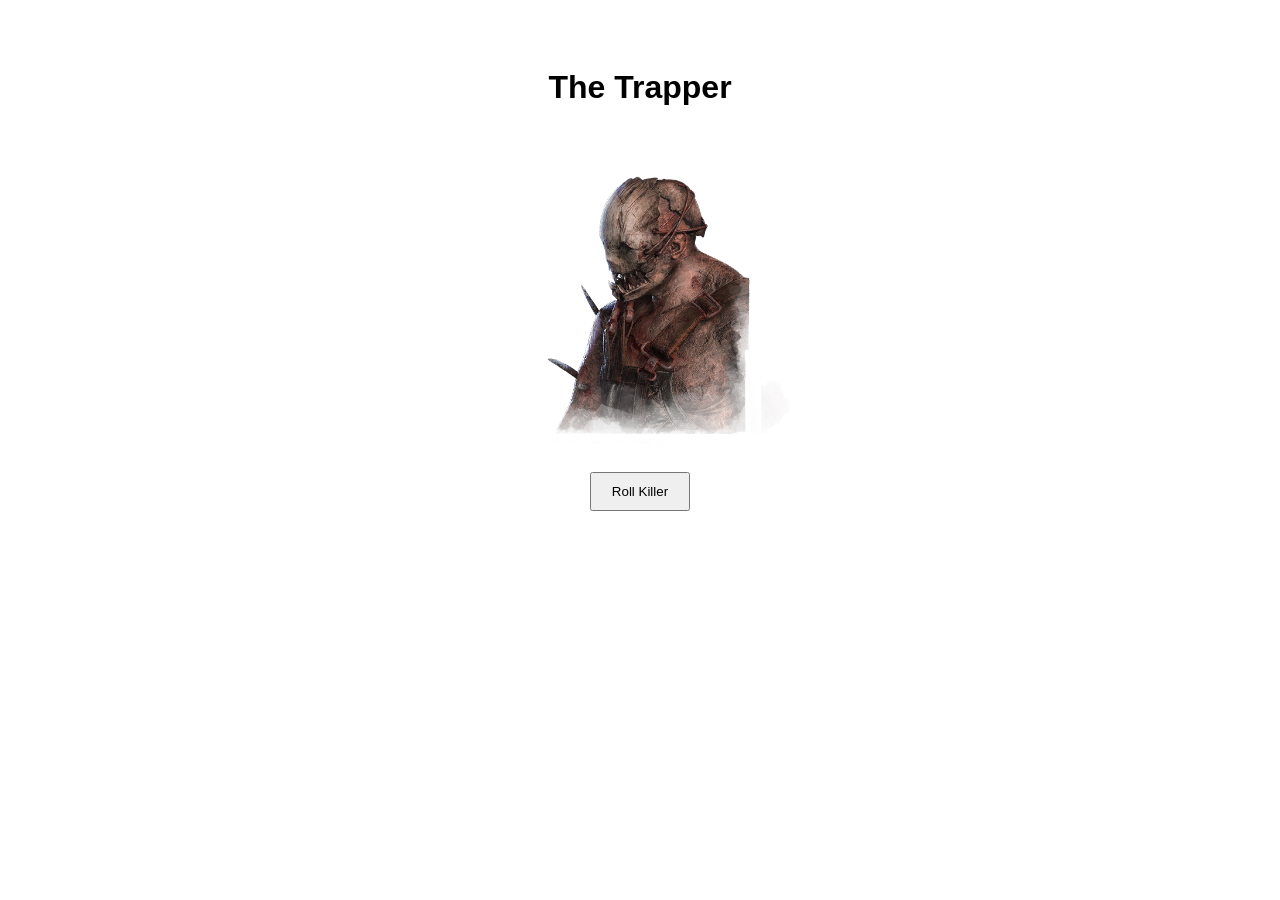
==== docs/index.html @ ec9397ef "Initial Commit" ====
<!DOCTYPE html>
<html lang="en">
<head>
    <meta charset="UTF-8" />
    <title>DBD Killer Randomizer (PROTOTYPE)</title>
    <style>
        body {
            font-family: Arial, sans-serif;
            text-align: center;
            padding: 40px;
        }
        img {
            max-width: 300px;
            height: auto;
            margin-top: 20px;
        }
        button {
            margin-top: 20px;
            padding: 10px 20px;
            cursor: pointer;
        }
    </style>
</head>
<body>

<h1 id="killer-name">Loading...</h1>

<img id="killer-img" alt="Killer Image" />

<br />
<button onclick="showRandomKiller()">Roll Killer</button>

<script src="script.js"></script>
</body>
</html>
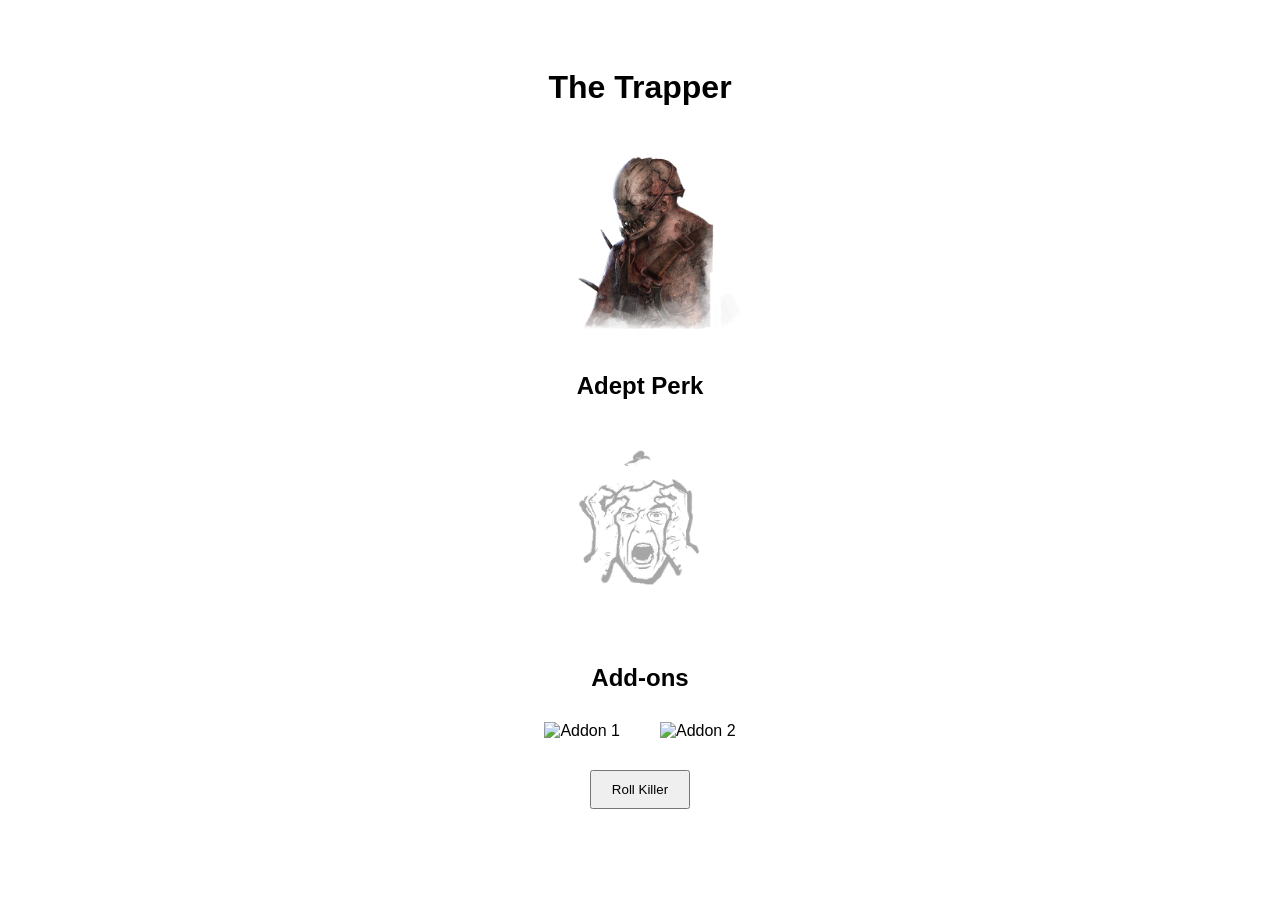
==== commit b96a2404: "Testing functionality with perks and addons" ====
--- a/docs/index.html
+++ b/docs/index.html
@@ -3,23 +3,7 @@
 <head>
     <meta charset="UTF-8" />
     <title>DBD Killer Randomizer (PROTOTYPE)</title>
-    <style>
-        body {
-            font-family: Arial, sans-serif;
-            text-align: center;
-            padding: 40px;
-        }
-        img {
-            max-width: 300px;
-            height: auto;
-            margin-top: 20px;
-        }
-        button {
-            margin-top: 20px;
-            padding: 10px 20px;
-            cursor: pointer;
-        }
-    </style>
+    <link rel="stylesheet" href="style.css" />
 </head>
 <body>
 
@@ -27,8 +11,16 @@
 
 <img id="killer-img" alt="Killer Image" />
 
-<br />
-<button onclick="showRandomKiller()">Roll Killer</button>
+<h2>Adept Perk</h2>
+<img id="perk-img" alt="Perk Image" />
+
+<h2>Add-ons</h2>
+<div id="addons">
+    <img id="addon1-img" alt="Addon 1" />
+    <img id="addon2-img" alt="Addon 2" />
+</div>
+
+<button id="roll-btn">Roll Killer</button>
 
 <script src="script.js"></script>
 </body>
--- a/docs/style.css
+++ b/docs/style.css
@@ -0,0 +1,23 @@
+body {
+    font-family: Arial, sans-serif;
+    text-align: center;
+    padding: 40px;
+}
+
+img {
+    max-width: 200px;
+    height: auto;
+    margin: 10px;
+}
+
+#addons {
+    display: flex;
+    justify-content: center;
+    gap: 20px;
+}
+
+button {
+    margin-top: 20px;
+    padding: 10px 20px;
+    cursor: pointer;
+}
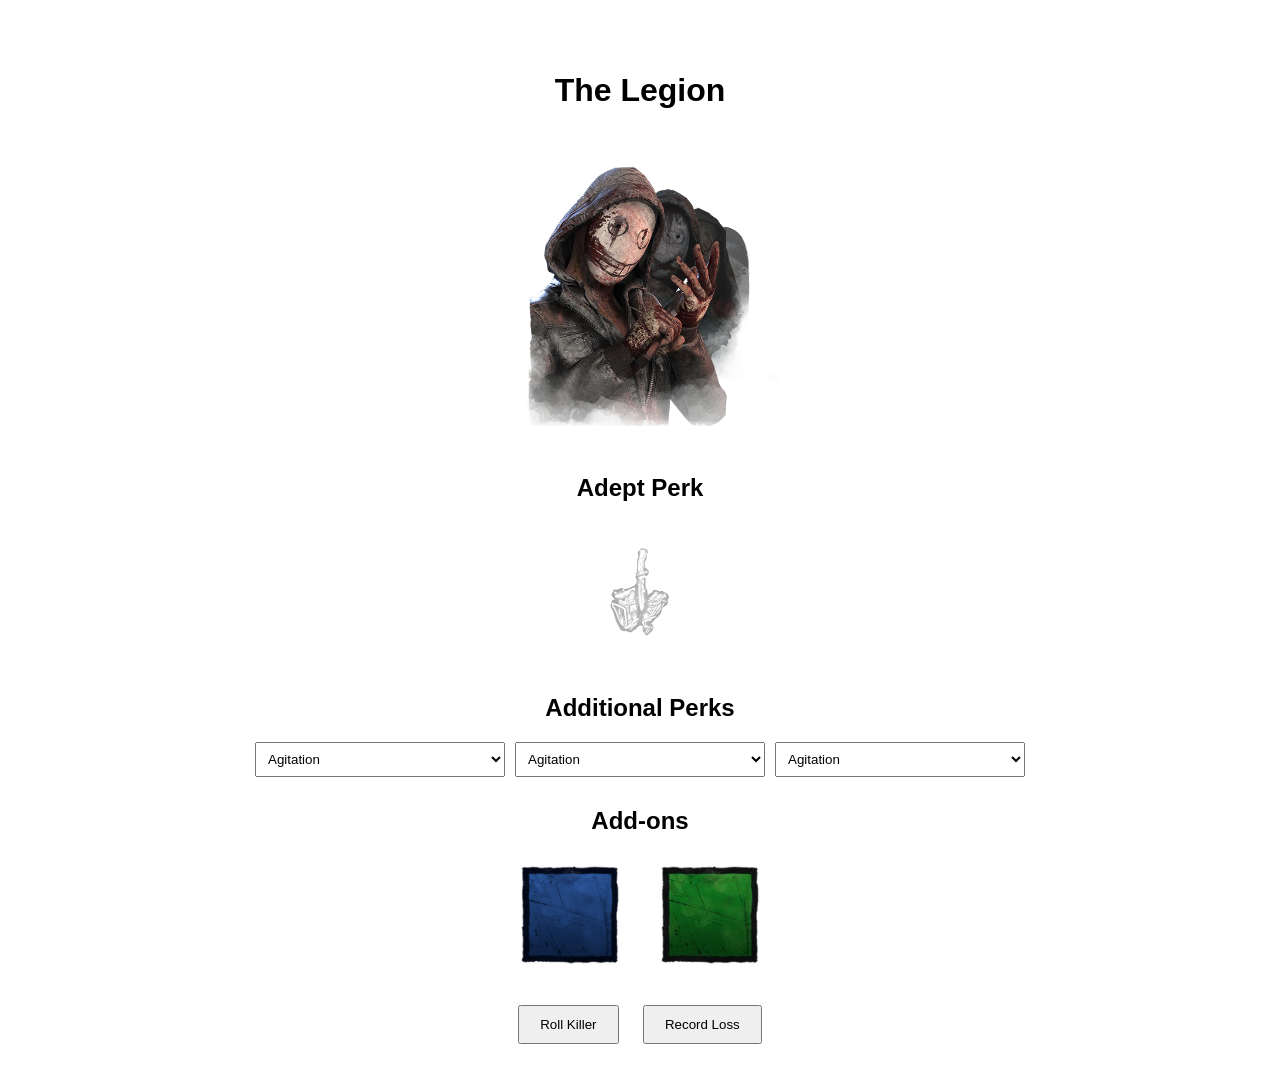
==== commit 805855fa: "Added list of perks, and some basic streak functionality including killers dying off and perks becom" ====
--- a/docs/index.html
+++ b/docs/index.html
@@ -2,26 +2,45 @@
 <html lang="en">
 <head>
     <meta charset="UTF-8" />
-    <title>DBD Killer Randomizer (PROTOTYPE)</title>
+    <title>DBD Killer Randomizer</title>
     <link rel="stylesheet" href="style.css" />
 </head>
 <body>
 
+<p id="end-message"></p>
+
+<audio id="end-sound">
+    <source src="sounds/perfect-fart.mp3" type="audio/mpeg">
+</audio>
+
 <h1 id="killer-name">Loading...</h1>
 
-<img id="killer-img" alt="Killer Image" />
+<img id="killer-img" alt="Killer Image" class="killer-image" />
 
 <h2>Adept Perk</h2>
-<img id="perk-img" alt="Perk Image" />
+<img id="perk-img" alt="Perk Image" class="perk-image" />
+
+<h2>Additional Perks</h2>
+
+<div class="perk-selects">
+    <select id="perk-select-1"></select>
+    <select id="perk-select-2"></select>
+    <select id="perk-select-3"></select>
+</div>
 
 <h2>Add-ons</h2>
+
 <div id="addons">
     <img id="addon1-img" alt="Addon 1" />
     <img id="addon2-img" alt="Addon 2" />
 </div>
 
-<button id="roll-btn">Roll Killer</button>
+<div class="buttons">
+    <button id="roll-btn">Roll Killer</button>
+    <button id="loss-btn">Record Loss</button>
+</div>
 
 <script src="script.js"></script>
+
 </body>
 </html>
--- a/docs/style.css
+++ b/docs/style.css
@@ -5,9 +5,15 @@
 }
 
 img {
-    max-width: 200px;
-    height: auto;
     margin: 10px;
+}
+
+.killer-image {
+    width: 300px;
+}
+
+.perk-image {
+    width: 128px;
 }
 
 #addons {
@@ -16,8 +22,35 @@
     gap: 20px;
 }
 
+#addons img {
+    width: 100px;
+}
+
+.perk-selects {
+    display: flex;
+    justify-content: center;
+    gap: 10px;
+    margin-bottom: 30px;
+}
+
+select {
+    padding: 8px;
+    width: 250px;
+}
+
+.buttons {
+    margin-top: 30px;
+}
+
 button {
+    padding: 10px 20px;
+    margin: 0 10px;
+    cursor: pointer;
+}
+
+#end-message {
     margin-top: 20px;
-    padding: 10px 20px;
-    cursor: pointer;
+    font-size: 24px;
+    font-weight: bold;
+    color: red;
 }
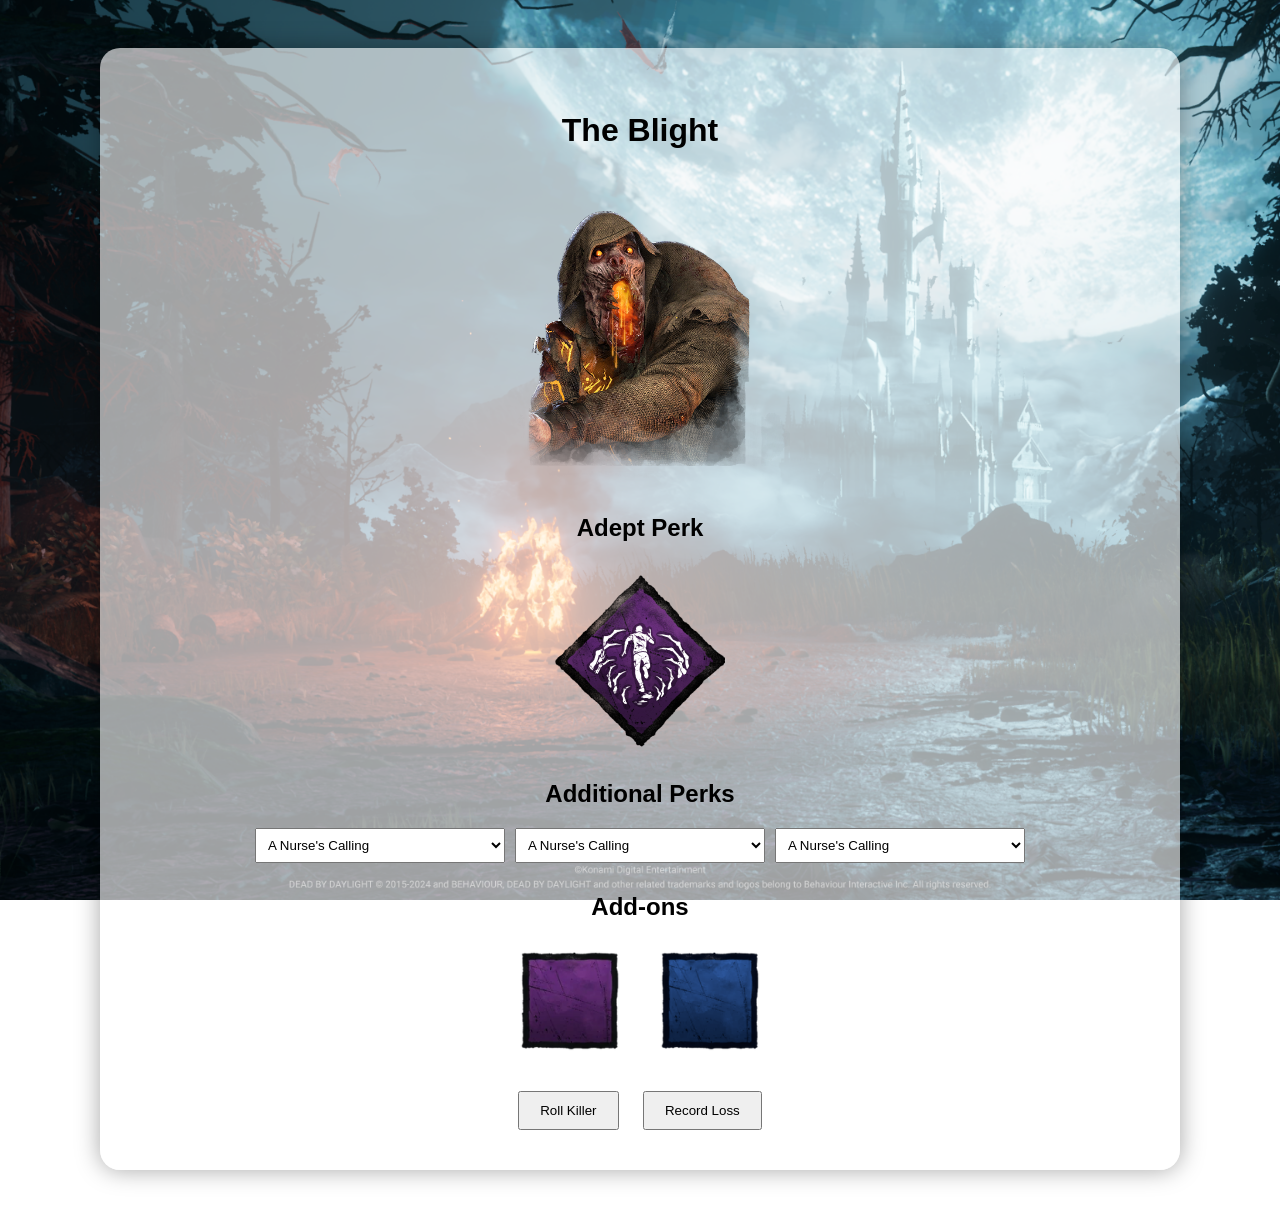
==== commit 6f66635f: "adding styling, alphabetizing perk dropdowns, debugging perk data" ====
--- a/docs/index.html
+++ b/docs/index.html
@@ -4,8 +4,11 @@
     <meta charset="UTF-8" />
     <title>DBD Killer Randomizer</title>
     <link rel="stylesheet" href="style.css" />
+    <link rel="icon" type="image/png" href="images/logo.png">
 </head>
 <body>
+
+<div class="main-container">
 
 <p id="end-message"></p>
 
@@ -15,10 +18,14 @@
 
 <h1 id="killer-name">Loading...</h1>
 
+    <div class="killer-frame">
 <img id="killer-img" alt="Killer Image" class="killer-image" />
+    </div>
 
 <h2>Adept Perk</h2>
-<img id="perk-img" alt="Perk Image" class="perk-image" />
+    <div class="perk-frame">
+        <img id="perk-img" alt="Perk Image" class="perk-image" />
+    </div>
 
 <h2>Additional Perks</h2>
 
@@ -40,6 +47,8 @@
     <button id="loss-btn">Record Loss</button>
 </div>
 
+</div>
+
 <script src="script.js"></script>
 
 </body>
--- a/docs/style.css
+++ b/docs/style.css
@@ -2,6 +2,34 @@
     font-family: Arial, sans-serif;
     text-align: center;
     padding: 40px;
+
+    background-image: url("images/background.png");
+    background-size: cover;
+    background-position: center;
+    background-attachment: fixed;
+
+    min-height: 100vh;
+}
+
+.main-container {
+    max-width: 1000px;
+    margin: auto;
+    padding: 40px;
+    background: rgba(255, 255, 255, 0.62);
+    border-radius: 20px;
+    box-shadow: 0 0 25px rgba(0,0,0,0.35);
+}
+
+.perk-frame {
+    display: inline-flex;
+    justify-content: center;
+    align-items: center;
+    padding: 15px;
+    margin: 10px;
+    background-image: url("images/perk_bg.png");
+    background-size: contain;
+    background-repeat: no-repeat;
+    background-position: center;
 }
 
 img {
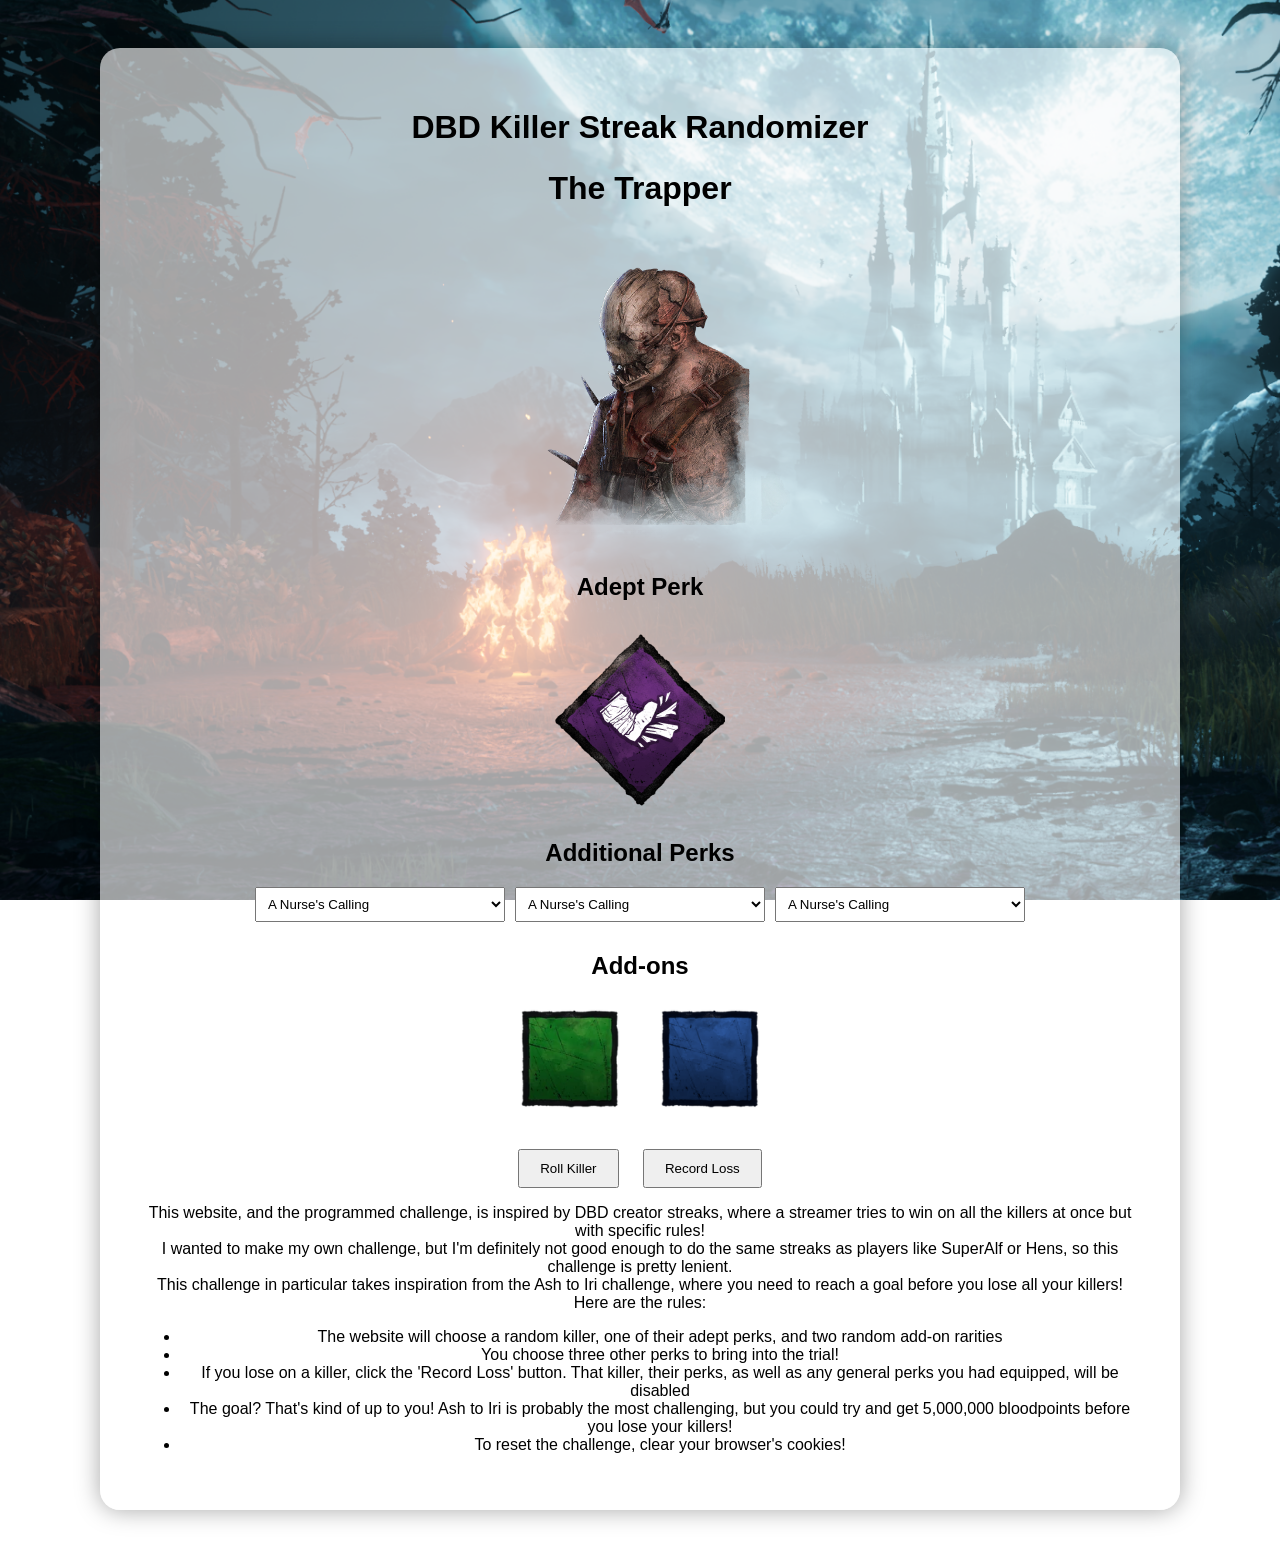
==== commit eeef3598: "added rules explanation" ====
--- a/docs/index.html
+++ b/docs/index.html
@@ -9,7 +9,7 @@
 <body>
 
 <div class="main-container">
-
+<h1>DBD Killer Streak Randomizer</h1>
 <p id="end-message"></p>
 
 <audio id="end-sound">
@@ -47,6 +47,29 @@
     <button id="loss-btn">Record Loss</button>
 </div>
 
+    <div class="rules">
+        <p>
+            This website, and the programmed challenge, is inspired by DBD creator streaks,
+            where a streamer tries to win on all the killers at once but with specific rules!
+            <br/>
+            I wanted to make my own challenge, but I'm definitely not good enough
+            to do the same streaks as players like SuperAlf or Hens, so this challenge is pretty
+            lenient.
+            <br/>
+            This challenge in particular takes inspiration from the Ash to Iri challenge,
+            where you need to reach a goal before you lose all your killers!
+            <br/>
+            Here are the rules:</p>
+            <ul>
+        <li>The website will choose a random killer, one of their adept perks, and two random add-on rarities</li>
+        <li>You choose three other perks to bring into the trial!</li>
+        <li>If you lose on a killer, click the 'Record Loss' button. That killer, their perks, as well as any general perks you had equipped, will be disabled</li>
+        <li>The goal? That's kind of up to you! Ash to Iri is probably the most challenging, but you could try and get 5,000,000 bloodpoints before you lose your killers!</li>
+        <li>To reset the challenge, clear your browser's cookies!</li>
+    </ul>
+        
+    </div>
+
 </div>
 
 <script src="script.js"></script>
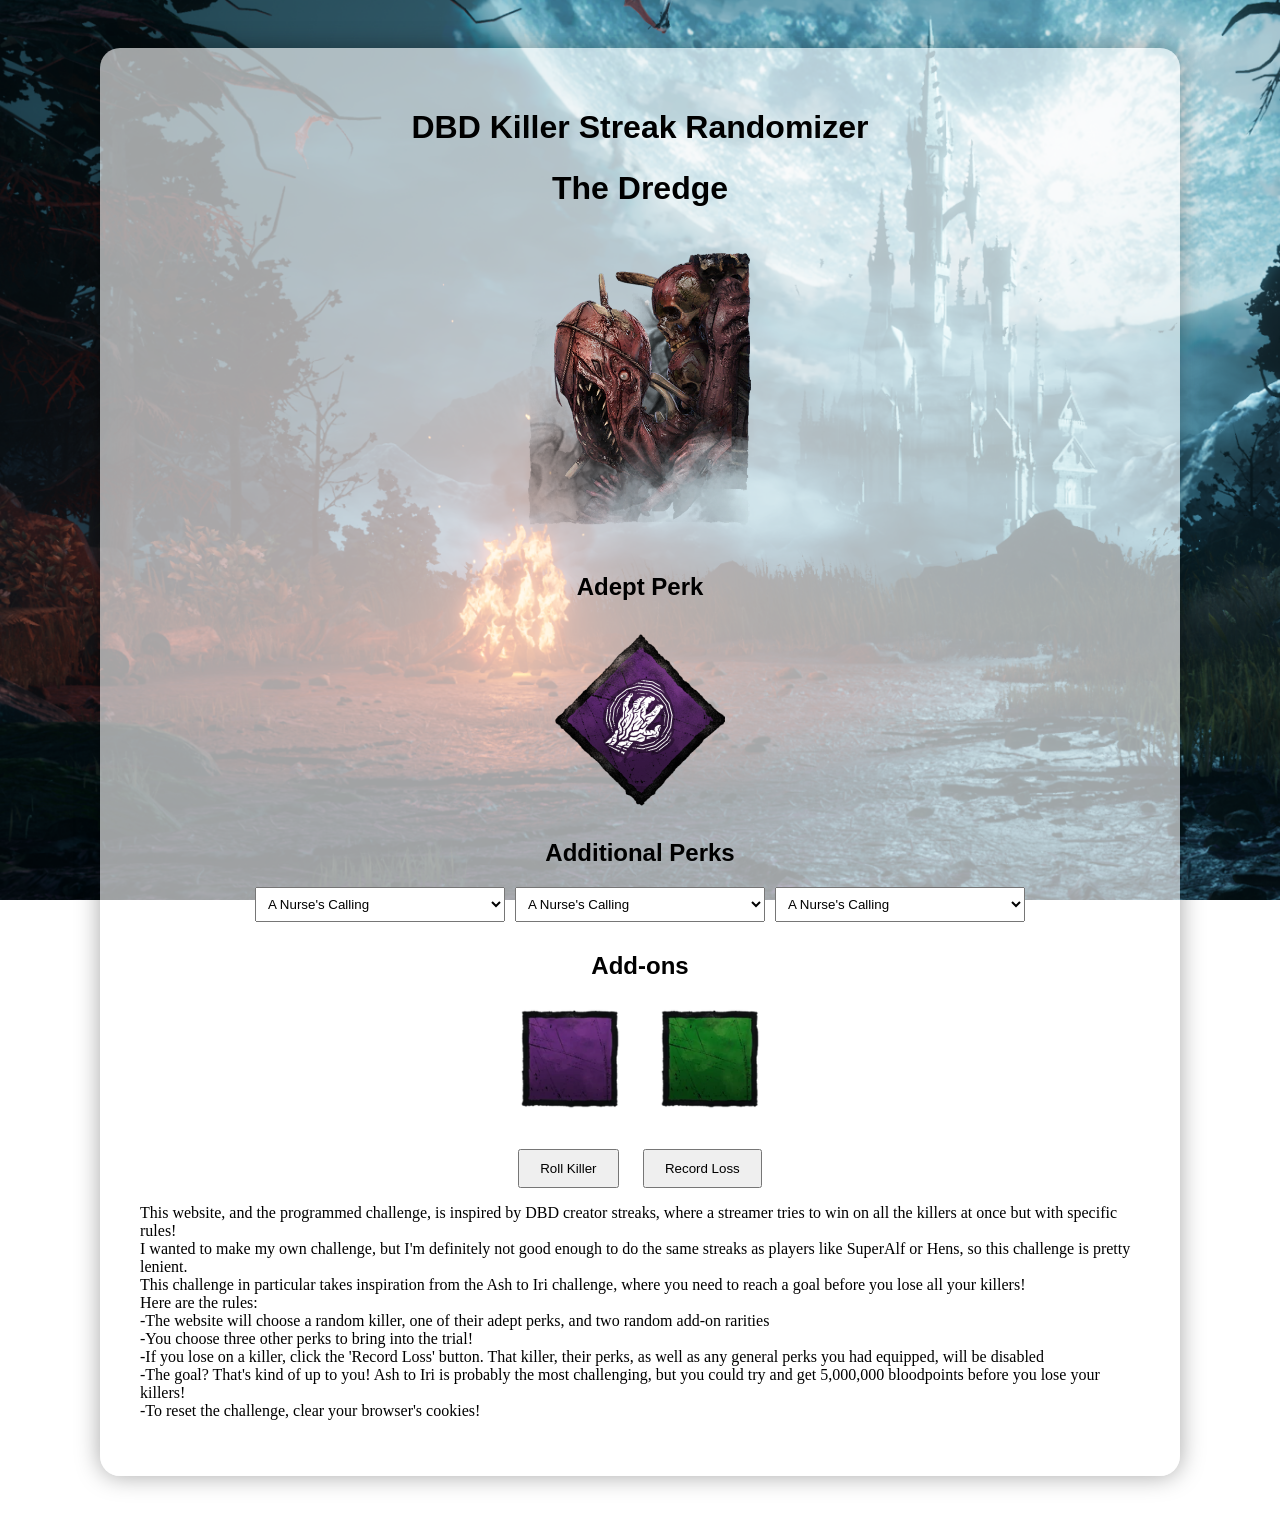
==== commit a6f83ce7: "styling" ====
--- a/docs/index.html
+++ b/docs/index.html
@@ -59,15 +59,15 @@
             This challenge in particular takes inspiration from the Ash to Iri challenge,
             where you need to reach a goal before you lose all your killers!
             <br/>
-            Here are the rules:</p>
-            <ul>
-        <li>The website will choose a random killer, one of their adept perks, and two random add-on rarities</li>
-        <li>You choose three other perks to bring into the trial!</li>
-        <li>If you lose on a killer, click the 'Record Loss' button. That killer, their perks, as well as any general perks you had equipped, will be disabled</li>
-        <li>The goal? That's kind of up to you! Ash to Iri is probably the most challenging, but you could try and get 5,000,000 bloodpoints before you lose your killers!</li>
-        <li>To reset the challenge, clear your browser's cookies!</li>
-    </ul>
-        
+            Here are the rules:
+
+            <br/>-The website will choose a random killer, one of their adept perks, and two random add-on rarities
+            <br/>-You choose three other perks to bring into the trial!
+            <br/>-If you lose on a killer, click the 'Record Loss' button. That killer, their perks, as well as any general perks you had equipped, will be disabled
+            <br/>-The goal? That's kind of up to you! Ash to Iri is probably the most challenging, but you could try and get 5,000,000 bloodpoints before you lose your killers!
+            <br/>-To reset the challenge, clear your browser's cookies!
+
+        </p>
     </div>
 
 </div>
--- a/docs/style.css
+++ b/docs/style.css
@@ -18,6 +18,11 @@
     background: rgba(255, 255, 255, 0.62);
     border-radius: 20px;
     box-shadow: 0 0 25px rgba(0,0,0,0.35);
+}
+
+.rules{
+    text-align: left;
+    font-family: "Franklin Gothic Medium";
 }
 
 .perk-frame {
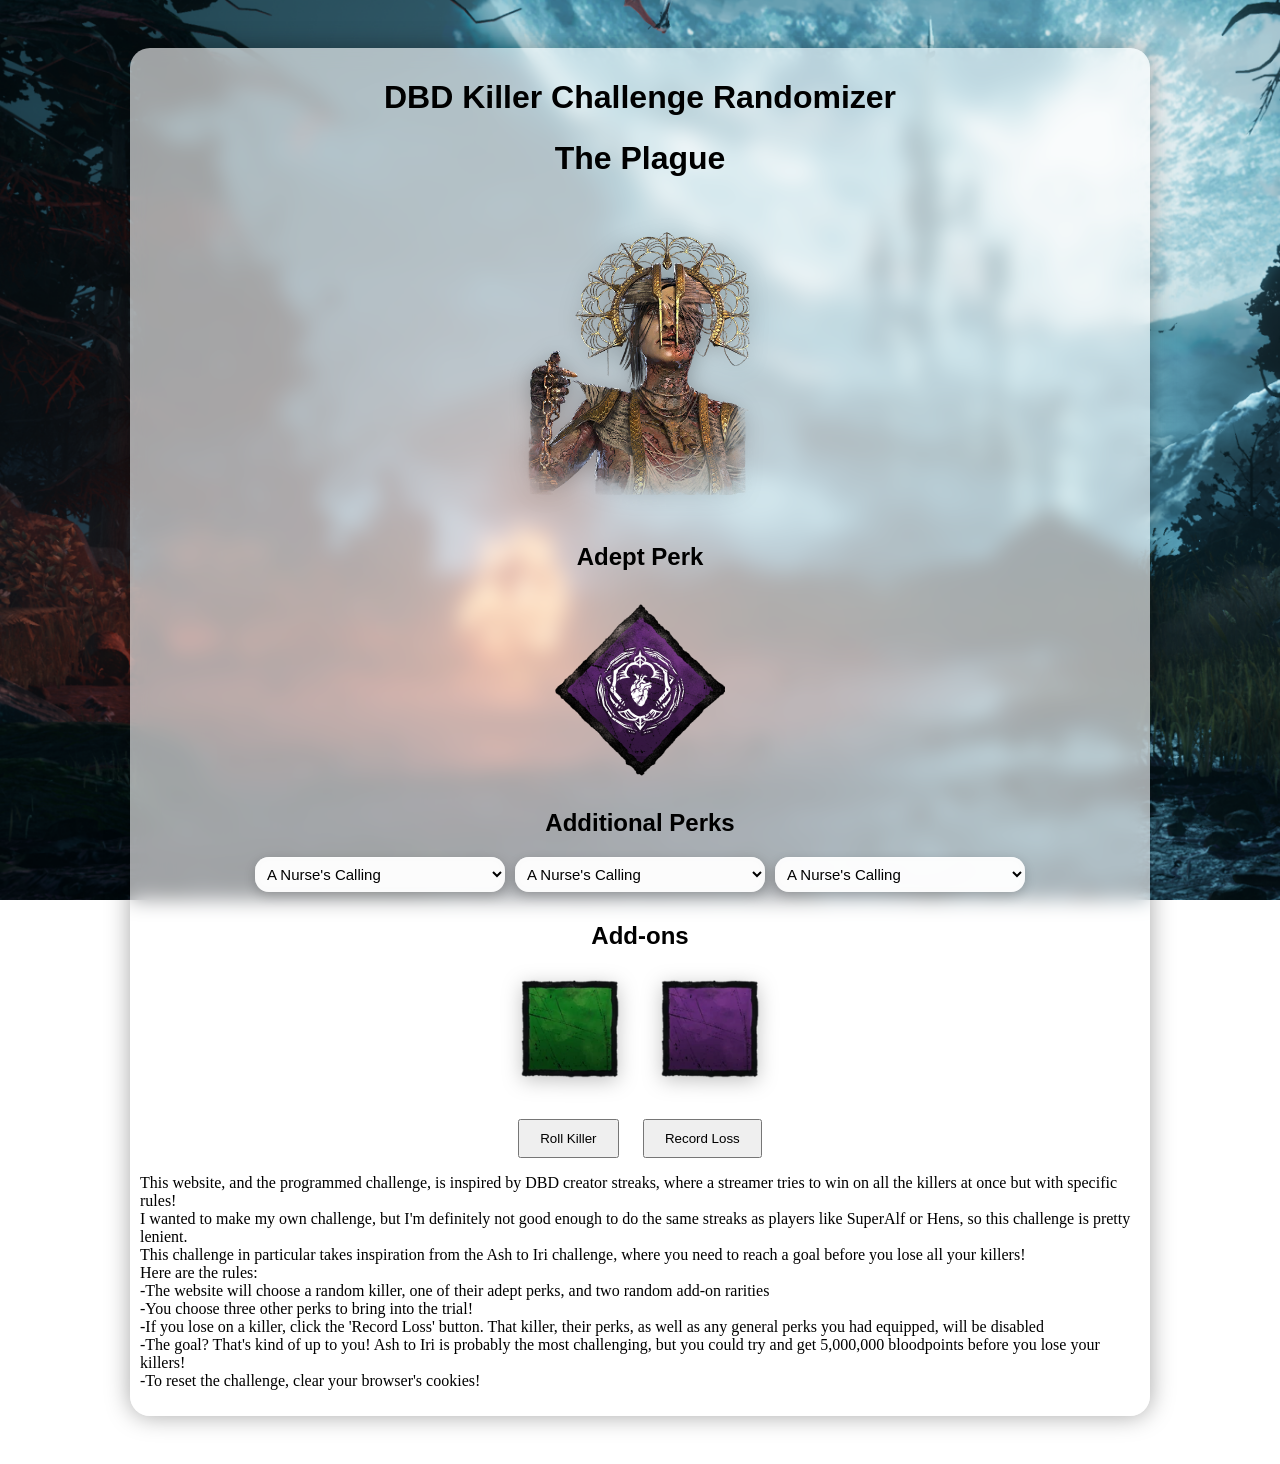
==== commit d2b6500d: "Adding more styling" ====
--- a/docs/index.html
+++ b/docs/index.html
@@ -9,7 +9,7 @@
 <body>
 
 <div class="main-container">
-<h1>DBD Killer Streak Randomizer</h1>
+<h1>DBD Killer Challenge Randomizer</h1>
 <p id="end-message"></p>
 
 <audio id="end-sound">
--- a/docs/style.css
+++ b/docs/style.css
@@ -14,15 +14,47 @@
 .main-container {
     max-width: 1000px;
     margin: auto;
-    padding: 40px;
+    padding: 10px;
     background: rgba(255, 255, 255, 0.62);
     border-radius: 20px;
     box-shadow: 0 0 25px rgba(0,0,0,0.35);
+    backdrop-filter: blur(10px);
 }
 
 .rules{
     text-align: left;
     font-family: "Franklin Gothic Medium";
+}
+
+select {
+    padding: 12px 16px;
+    width: 260px;
+    border-radius: 14px;
+    border: none;
+    background: rgba(255,255,255,0.92);
+    box-shadow:
+            0 4px 12px rgba(0,0,0,0.18),
+            inset 0 1px 1px rgba(255,255,255,0.5);
+    font-size: 15px;
+    transition:
+            transform 0.15s ease,
+            box-shadow 0.15s ease,
+            background 0.15s ease;
+    backdrop-filter: blur(6px);
+    outline: none;
+}
+select:hover {
+    transform: translateY(-2px);
+    box-shadow:
+            0 6px 18px rgba(0,0,0,0.22),
+            inset 0 1px 1px rgba(255,255,255,0.6);
+}
+
+select:focus {
+    background: rgba(255,255,255,1);
+    box-shadow:
+            0 0 0 3px rgba(120,120,255,0.25),
+            0 6px 18px rgba(0,0,0,0.22);
 }
 
 .perk-frame {
@@ -35,6 +67,23 @@
     background-size: contain;
     background-repeat: no-repeat;
     background-position: center;
+}
+
+.killer-image, #addons img{
+    filter:
+            drop-shadow(0 4px 10px rgba(0,0,0,0.25));
+    transition:
+            transform 0.18s ease,
+            filter 0.18s ease;
+}
+.killer-image:hover,
+.perk-image:hover,
+#addons img:hover {
+
+    transform: scale(1.04);
+
+    filter:
+            drop-shadow(0 8px 18px rgba(0,0,0,0.35));
 }
 
 img {
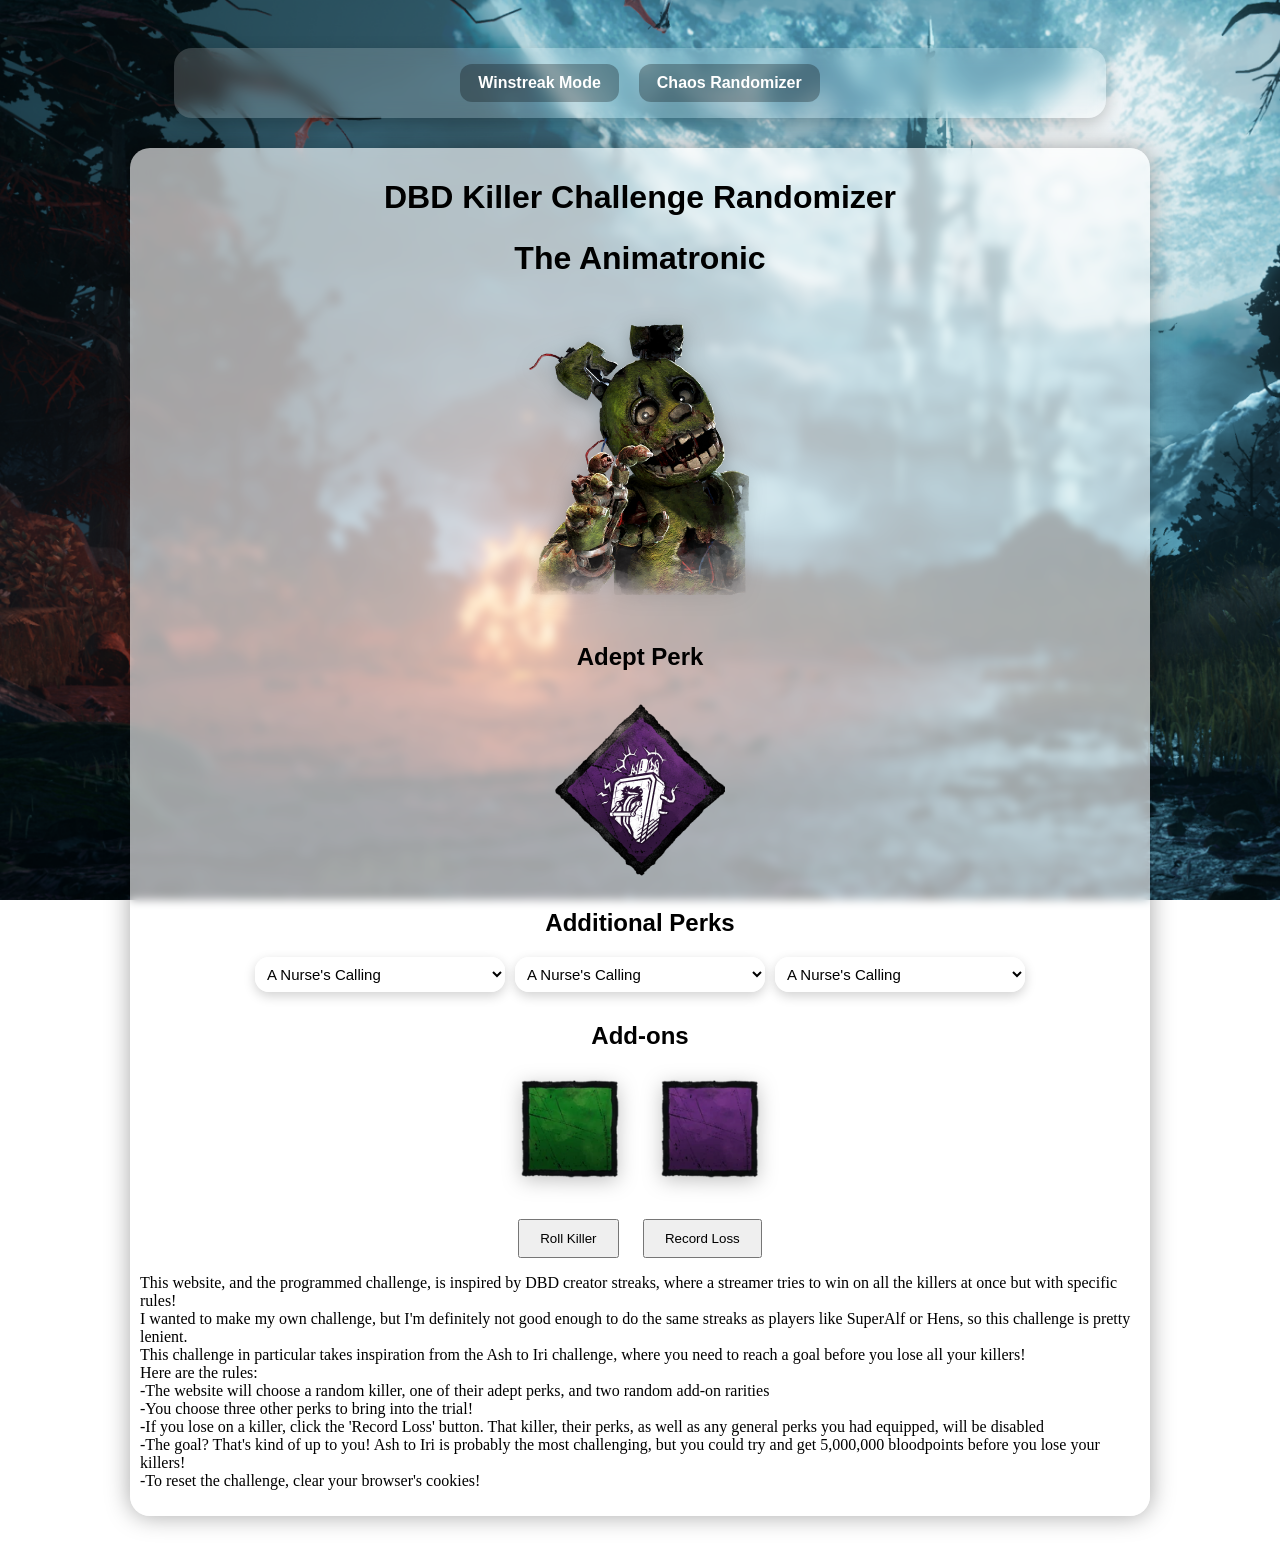
==== commit 5309e947: "implementing random killer layout page" ====
--- a/docs/index.html
+++ b/docs/index.html
@@ -7,7 +7,10 @@
     <link rel="icon" type="image/png" href="images/logo.png">
 </head>
 <body>
-
+<nav class="menu-bar">
+    <a href="index.html">Winstreak Mode</a>
+    <a href="random.html">Chaos Randomizer</a>
+</nav>
 <div class="main-container">
 <h1>DBD Killer Challenge Randomizer</h1>
 <p id="end-message"></p>
--- a/docs/style.css
+++ b/docs/style.css
@@ -18,7 +18,7 @@
     background: rgba(255, 255, 255, 0.62);
     border-radius: 20px;
     box-shadow: 0 0 25px rgba(0,0,0,0.35);
-    backdrop-filter: blur(10px);
+    backdrop-filter: blur(5px);
 }
 
 .rules{
@@ -69,7 +69,7 @@
     background-position: center;
 }
 
-.killer-image, #addons img{
+.killer-image, .perk-image, #addons img{
     filter:
             drop-shadow(0 4px 10px rgba(0,0,0,0.25));
     transition:
@@ -135,4 +135,37 @@
     font-size: 24px;
     font-weight: bold;
     color: red;
+}
+
+.menu-bar {
+    display: flex;
+    justify-content: center;
+    gap: 20px;
+    margin-bottom: 30px;
+    padding: 16px;
+    background: rgba(255,255,255,0.18);
+    backdrop-filter: blur(8px);
+    border-radius: 18px;
+    box-shadow:
+            0 6px 18px rgba(0,0,0,0.22);
+    max-width: 900px;
+    margin-left: auto;
+    margin-right: auto;
+}
+
+.menu-bar a {
+    text-decoration: none;
+    color: white;
+    font-weight: bold;
+    padding: 10px 18px;
+    border-radius: 12px;
+    background: rgba(0,0,0,0.28);
+    transition:
+            background 0.18s ease,
+            transform 0.18s ease;
+}
+
+.menu-bar a:hover {
+    background: rgba(0,0,0,0.42);
+    transform: translateY(-2px);
 }
